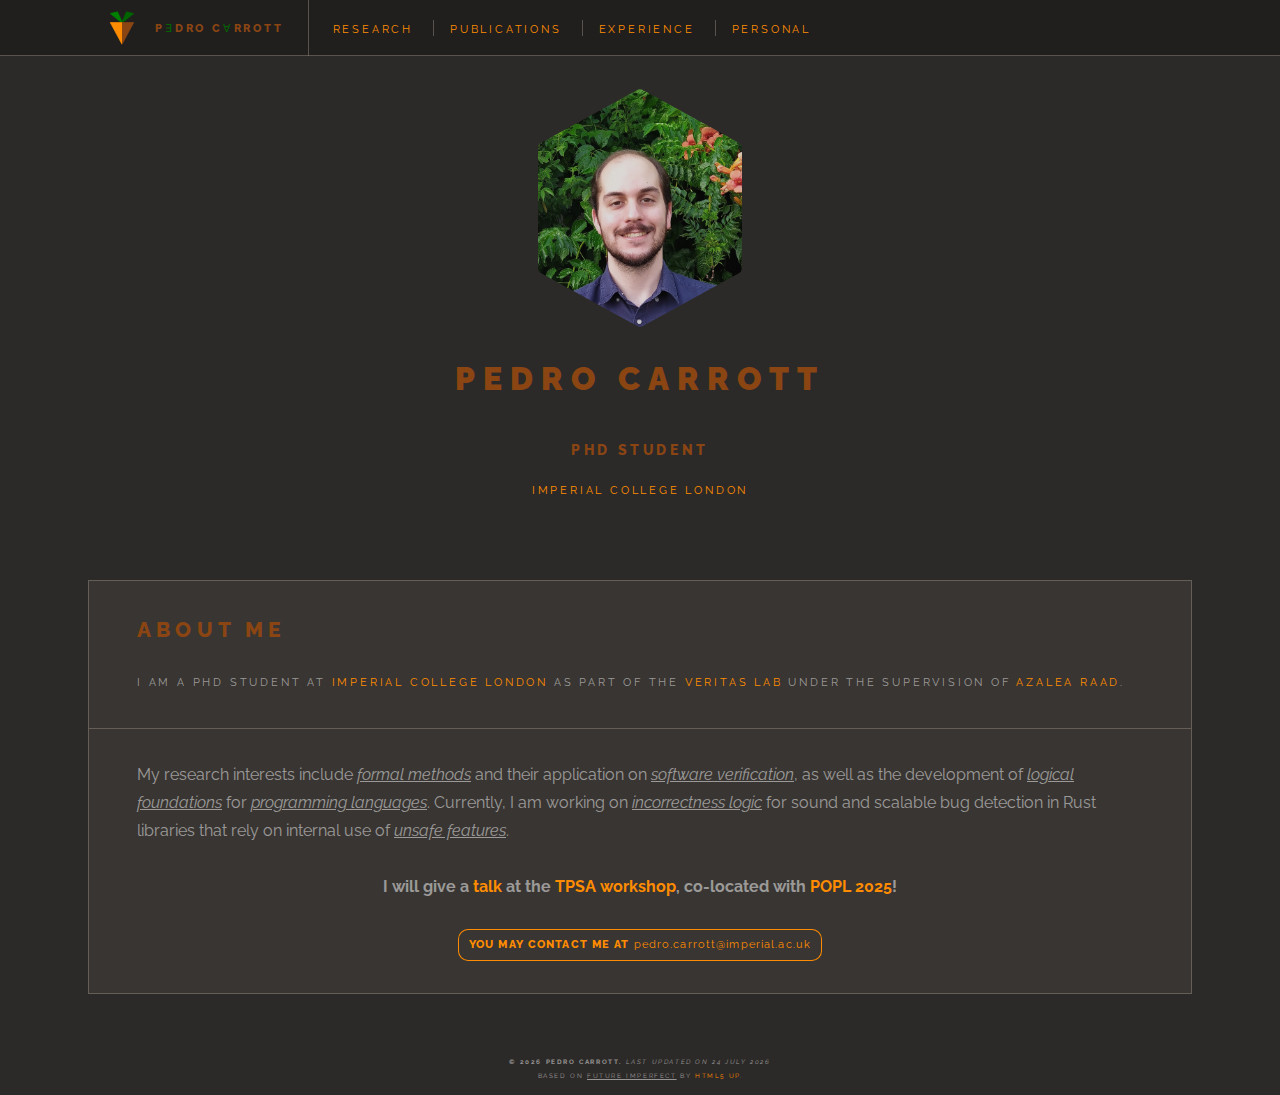
==== index.html @ 76f2fc80 "add first version of website" ====
<!DOCTYPE HTML>
<!--
	Future Imperfect by HTML5 UP
	html5up.net | @ajlkn
	Free for personal and commercial use under the CCA 3.0 license (html5up.net/license)
-->
<html>

<head>
	<title>Pedro Carrott</title>
	<link rel="icon" href="/images/icon.svg" sizes="any" type="image/svg+xml">
	<meta charset="utf-8" />
	<meta name="viewport" content="width=device-width, initial-scale=1, user-scalable=no" />
	<link rel="stylesheet" href="/assets/css/main.css" />
</head>

<body class="is-preload">

	<!-- Header -->
	<header-component></header-component>

	<!-- FIXME: What is going on here??? -->
	<!-- Mobile menu -->
	<section id="menu">
		<menu-component></menu-component>
	</section>

	<!-- Main body -->
	<div id="wrapper">

		<!-- About -->
		<div id="main">
			<article class="about">
				<header>
					<div class="title">
						<h1>About Me</h1>
						<p>
							I am a PhD student at
							<imperial-college></imperial-college>
							as part of the
							<a href="https://soundandcomplete.org/veritas.html" target="_blank">Veritas Lab</a>
							under the supervision of
							<azalea-raad></azalea-raad>.
						</p>
					</div>
				</header>
				<p>
					My research interests include <i><u>formal methods</u></i> and their application on <i><u>software
							verification</u></i>, as well as the development of <i><u>logical foundations</u></i> for
					<i><u>programming languages</u></i>. Currently, I am working on <i><u>incorrectness logic</u></i>
					for sound and scalable bug detection in Rust libraries that rely on internal use of <i><u>unsafe
							features</u></i>.
				</p>
				<br>
				<p style="text-align: center;">
					<b>I will give a <a href="/research/carrott2025unsafe">talk</a> at the <a
							href="https://popl25.sigplan.org/home/tpsa-2025" target="_blank">TPSA workshop</a>,
						co-located with <popl-2025></popl-2025>!</b>
				</p>
				<br>
				<p style="text-align: center;">
					<a href="mailto:pedro.carrott@imperial.ac.uk" class="button large">
						You may contact me at
						<span
							style="font-weight: normal; text-transform: lowercase;">pedro.carrott@imperial.ac.uk</span>
					</a>
				</p>
			</article>
		</div>

		<!-- Sidebar -->
		<section id="sidebar">
			<section id="intro" style="text-align:center;">
				<div class="logo"><img src="/images/avatar.jpg" alt="" /></div>
				<header>
					<h2>Pedro Carrott</h2>
					<h3>PhD Student</h3>
					<p><imperial-college></imperial-college></p>
				</header>
				<ul class="icons">
					<li><a href="https://scholar.google.com/citations?user=Mvp4TrgAAAAJ&hl" target="_blank"
							class="icon brands fa-google-scholar"></a></li>
					<li><a href="https://orcid.org/0000-0003-4316-928X" target="_blank"
							class="icon brands fa-orcid"></a></li>
					<li><a href="https://github.com/pcarrott" target="_blank" class="icon brands fa-github"></a></li>
					<li><a href="https://linkedin.com/in/pedro-carrott" target="_blank"
							class="icon brands fa-linkedin"></a></li>
					<li><a href="https://twitter.com/pedrocarrott" target="_blank" class="icon brands fa-twitter"></a>
					</li>
					<li><a href="https://instagram.com/pedrocarrott" target="_blank"
							class="icon brands fa-instagram"></a></li>
				</ul>
			</section>
		</section>
	</div>

	<!-- Footer -->
	<footer-component></footer-component>

	<!-- Scripts -->
	<script src="assets/js/jquery.min.js"></script>
	<script src="assets/js/browser.min.js"></script>
	<script src="assets/js/breakpoints.min.js"></script>
	<script src="assets/js/util.js"></script>
	<script src="assets/js/main.js"></script>
	<script src="assets/js/components.js" type="text/javascript" defer></script>
</body>

</html>
---- assets/css/main.css ----
@import url("https://cdnjs.cloudflare.com/ajax/libs/font-awesome/6.6.0/css/all.min.css");
@import url("https://fonts.googleapis.com/css?family=Source+Sans+Pro:400,700|Raleway:400,800,900");

@property --main-bg-color {
	syntax: "<color>";
	inherits: false;
	initial-value: rgb(44, 42, 40);
}

@property --dark-bg-color {
	syntax: "<color>";
	inherits: false;
	initial-value: rgb(32, 31, 30);
}

@property --light-bg-color {
	syntax: "<color>";
	inherits: false;
	initial-value: rgb(56, 53, 50);
}

@property --text-color {
	syntax: "<color>";
	inherits: false;
	initial-value: rgba(255, 255, 255, 0.5);
}

@property --link-color {
	syntax: "<color>";
	inherits: false;
	initial-value: darkorange;
}

@property --header-color {
	syntax: "<color>";
	inherits: false;
	initial-value: saddlebrown;
}

@property --link-hover-color {
	syntax: "<color>";
	inherits: false;
	initial-value: green;
}

@property --link-hover-dim-color {
	syntax: "<color>";
	inherits: false;
	initial-value: rgba(0, 255, 0, 0.05);
}

@property --math-color {
	syntax: "<color>";
	inherits: false;
	initial-value: darkgreen;
}

@property --border-color {
	syntax: "<color>";
	inherits: false;
	initial-value: rgba(146, 135, 124, 0.5);
}


/*
	Future Imperfect by HTML5 UP
	html5up.net | @ajlkn
	Free for personal and commercial use under the CCA 3.0 license (html5up.net/license)
*/

html,
body,
div,
span,
applet,
object,
iframe,
h1,
h2,
h3,
h4,
h5,
h6,
p,
blockquote,
pre,
a,
abbr,
acronym,
address,
big,
cite,
code,
del,
dfn,
em,
img,
ins,
kbd,
q,
s,
samp,
small,
strike,
strong,
sub,
sup,
tt,
var,
b,
u,
i,
center,
dl,
dt,
dd,
ol,
ul,
li,
fieldset,
form,
label,
legend,
table,
caption,
tbody,
tfoot,
thead,
tr,
th,
td,
article,
aside,
canvas,
details,
embed,
figure,
figcaption,
footer,
header,
hgroup,
menu,
nav,
output,
ruby,
section,
summary,
time,
mark,
audio,
video {
	margin: 0;
	padding: 0;
	border: 0;
	font-size: 100%;
	font: inherit;
	vertical-align: baseline;
}

article,
aside,
details,
figcaption,
figure,
footer,
header,
hgroup,
menu,
nav,
section {
	display: block;
}

body {
	line-height: 1;
	min-height: 100vh;
	display: flex;
	flex-direction: column;
}

ol,
ul {
	list-style: none;
}

blockquote,
q {
	quotes: none;
}

blockquote:before,
blockquote:after,
q:before,
q:after {
	content: '';
	content: none;
}

table {
	border-collapse: collapse;
	border-spacing: 0;
}

body {
	-webkit-text-size-adjust: none;
}

mark {
	background-color: transparent;
	color: inherit;
}

input::-moz-focus-inner {
	border: 0;
	padding: 0;
}

input,
select,
textarea {
	-moz-appearance: none;
	-webkit-appearance: none;
	-ms-appearance: none;
	appearance: none;
}

/* Basic */

@-ms-viewport {
	width: device-width;
}

body {
	-ms-overflow-style: scrollbar;
}

@media screen and (max-width: 480px) {

	html,
	body {
		min-width: 320px;
	}

}

html {
	box-sizing: border-box;
}

*,
*:before,
*:after {
	box-sizing: inherit;
}

body {
	background: var(--main-bg-color);
}

body.is-preload *,
body.is-preload *:before,
body.is-preload *:after {
	-moz-animation: none !important;
	-webkit-animation: none !important;
	-ms-animation: none !important;
	animation: none !important;
	-moz-transition: none !important;
	-webkit-transition: none !important;
	-ms-transition: none !important;
	transition: none !important;
}

/* Type */

body,
input,
select,
textarea {
	color: var(--text-color);
	font-family: "Raleway", Helvetica, sans-serif;
	font-size: 14pt;
	font-weight: 400;
	line-height: 1.75;
}

@media screen and (max-width: 1680px) {

	body,
	input,
	select,
	textarea {
		font-size: 12pt;
	}

}

a {
	-moz-transition: color 0.2s ease, border-bottom-color 0.2s ease;
	-webkit-transition: color 0.2s ease, border-bottom-color 0.2s ease;
	-ms-transition: color 0.2s ease, border-bottom-color 0.2s ease;
	transition: color 0.2s ease, border-bottom-color 0.2s ease;
	color: var(--link-color) !important;
	text-decoration: none;
}

a:before {
	-moz-transition: color 0.2s ease;
	-webkit-transition: color 0.2s ease;
	-ms-transition: color 0.2s ease;
	transition: color 0.2s ease;
}

a:hover {
	border-bottom-color: transparent;
	color: var(--link-hover-color) !important;
}

a:hover:before {
	color: var(--link-hover-color) !important;
}

strong,
b {
	font-weight: 700;
}

em,
i {
	font-style: italic;
}

h1,
h2,
h3,
h4,
h5,
h6 {
	color: var(--header-color);
	font-family: "Raleway", Helvetica, sans-serif;
	font-weight: 800;
	letter-spacing: 0.25em;
	line-height: 1.65;
	margin: 0 0 1em 0;
	text-transform: uppercase;
}

h1 a,
h2 a,
h3 a,
h4 a,
h5 a,
h6 a {
	color: inherit;
	border-bottom: 0;
}

h1 {
	font-size: 1.3em;
}

h2 {
	font-size: 1.1em;
}

h3 {
	font-size: 0.9em;
}

h4 {
	font-size: 0.7em;
}

h5 {
	font-size: 0.7em;
}

h6 {
	font-size: 0.7em;
}

sub {
	font-size: 0.8em;
	position: relative;
	top: 0.5em;
}

sup {
	font-size: 0.8em;
	position: relative;
	top: -0.5em;
}

blockquote {
	border-left: solid 4px var(--border-color);
	font-style: italic;
	margin: 0 0 2em 0;
	padding: 0.5em 0 0.5em 2em;
}

code {
	background: var(--dark-bg-color);
	border: solid 1px var(--border-color);
	font-family: "Courier New", monospace;
	font-size: 0.9em;
	margin: 0 0.25em;
	padding: 0.25em 0.65em;
}

pre {
	-webkit-overflow-scrolling: touch;
	font-family: "Courier New", monospace;
	font-size: 0.9em;
	margin: 0 0 2em 0;
}

pre code {
	display: block;
	line-height: 1.75em;
	padding: 1em 1.5em;
	overflow-x: auto;
}

hr {
	border: 0;
	border-bottom: solid 1px var(--border-color);
	margin: 2em 0;
}

hr.major {
	margin: 3em 0;
}

.align-left {
	text-align: left;
}

.align-center {
	text-align: center;
}

.align-right {
	text-align: right;
}

/* Row */

.row {
	display: flex;
	flex-wrap: wrap;
	box-sizing: border-box;
	align-items: stretch;
}

.row>* {
	box-sizing: border-box;
}

.row.gtr-uniform>*> :last-child {
	margin-bottom: 0;
}

.row.aln-left {
	justify-content: flex-start;
}

.row.aln-center {
	justify-content: center;
}

.row.aln-right {
	justify-content: flex-end;
}

.row.aln-top {
	align-items: flex-start;
}

.row.aln-middle {
	align-items: center;
}

.row.aln-bottom {
	align-items: flex-end;
}

.row>.imp {
	order: -1;
}

.row>.col-1 {
	width: 8.33333%;
}

.row>.off-1 {
	margin-left: 8.33333%;
}

.row>.col-2 {
	width: 16.66667%;
}

.row>.off-2 {
	margin-left: 16.66667%;
}

.row>.col-3 {
	width: 25%;
}

.row>.off-3 {
	margin-left: 25%;
}

.row>.col-4 {
	width: 33.33333%;
}

.row>.off-4 {
	margin-left: 33.33333%;
}

.row>.col-5 {
	width: 41.66667%;
}

.row>.off-5 {
	margin-left: 41.66667%;
}

.row>.col-6 {
	width: 50%;
}

.row>.off-6 {
	margin-left: 50%;
}

.row>.col-7 {
	width: 58.33333%;
}

.row>.off-7 {
	margin-left: 58.33333%;
}

.row>.col-8 {
	width: 66.66667%;
}

.row>.off-8 {
	margin-left: 66.66667%;
}

.row>.col-9 {
	width: 75%;
}

.row>.off-9 {
	margin-left: 75%;
}

.row>.col-10 {
	width: 83.33333%;
}

.row>.off-10 {
	margin-left: 83.33333%;
}

.row>.col-11 {
	width: 91.66667%;
}

.row>.off-11 {
	margin-left: 91.66667%;
}

.row>.col-12 {
	width: 100%;
}

.row>.off-12 {
	margin-left: 100%;
}

.row.gtr-0 {
	margin-top: 0;
	margin-left: 0em;
}

.row.gtr-0>* {
	padding: 0 0 0 0em;
}

.row.gtr-0.gtr-uniform {
	margin-top: 0em;
}

.row.gtr-0.gtr-uniform>* {
	padding-top: 0em;
}

.row.gtr-25 {
	margin-top: 0;
	margin-left: -0.25em;
}

.row.gtr-25>* {
	padding: 0 0 0 0.25em;
}

.row.gtr-25.gtr-uniform {
	margin-top: -0.25em;
}

.row.gtr-25.gtr-uniform>* {
	padding-top: 0.25em;
}

.row.gtr-50 {
	margin-top: 0;
	margin-left: -0.5em;
}

.row.gtr-50>* {
	padding: 0 0 0 0.5em;
}

.row.gtr-50.gtr-uniform {
	margin-top: -0.5em;
}

.row.gtr-50.gtr-uniform>* {
	padding-top: 0.5em;
}

.row {
	margin-top: 0;
	margin-left: -1em;
}

.row>* {
	padding: 0 0 0 1em;
}

.row.gtr-uniform {
	margin-top: -1em;
}

.row.gtr-uniform>* {
	padding-top: 1em;
}

.row.gtr-150 {
	margin-top: 0;
	margin-left: -1.5em;
}

.row.gtr-150>* {
	padding: 0 0 0 1.5em;
}

.row.gtr-150.gtr-uniform {
	margin-top: -1.5em;
}

.row.gtr-150.gtr-uniform>* {
	padding-top: 1.5em;
}

.row.gtr-200 {
	margin-top: 0;
	margin-left: -2em;
}

.row.gtr-200>* {
	padding: 0 0 0 2em;
}

.row.gtr-200.gtr-uniform {
	margin-top: -2em;
}

.row.gtr-200.gtr-uniform>* {
	padding-top: 2em;
}

@media screen and (max-width: 1680px) {

	.row {
		display: flex;
		flex-wrap: wrap;
		box-sizing: border-box;
		align-items: stretch;
	}

	.row>* {
		box-sizing: border-box;
	}

	.row.gtr-uniform>*> :last-child {
		margin-bottom: 0;
	}

	.row.aln-left {
		justify-content: flex-start;
	}

	.row.aln-center {
		justify-content: center;
	}

	.row.aln-right {
		justify-content: flex-end;
	}

	.row.aln-top {
		align-items: flex-start;
	}

	.row.aln-middle {
		align-items: center;
	}

	.row.aln-bottom {
		align-items: flex-end;
	}

	.row>.imp-xlarge {
		order: -1;
	}

	.row>.col-1-xlarge {
		width: 8.33333%;
	}

	.row>.off-1-xlarge {
		margin-left: 8.33333%;
	}

	.row>.col-2-xlarge {
		width: 16.66667%;
	}

	.row>.off-2-xlarge {
		margin-left: 16.66667%;
	}

	.row>.col-3-xlarge {
		width: 25%;
	}

	.row>.off-3-xlarge {
		margin-left: 25%;
	}

	.row>.col-4-xlarge {
		width: 33.33333%;
	}

	.row>.off-4-xlarge {
		margin-left: 33.33333%;
	}

	.row>.col-5-xlarge {
		width: 41.66667%;
	}

	.row>.off-5-xlarge {
		margin-left: 41.66667%;
	}

	.row>.col-6-xlarge {
		width: 50%;
	}

	.row>.off-6-xlarge {
		margin-left: 50%;
	}

	.row>.col-7-xlarge {
		width: 58.33333%;
	}

	.row>.off-7-xlarge {
		margin-left: 58.33333%;
	}

	.row>.col-8-xlarge {
		width: 66.66667%;
	}

	.row>.off-8-xlarge {
		margin-left: 66.66667%;
	}

	.row>.col-9-xlarge {
		width: 75%;
	}

	.row>.off-9-xlarge {
		margin-left: 75%;
	}

	.row>.col-10-xlarge {
		width: 83.33333%;
	}

	.row>.off-10-xlarge {
		margin-left: 83.33333%;
	}

	.row>.col-11-xlarge {
		width: 91.66667%;
	}

	.row>.off-11-xlarge {
		margin-left: 91.66667%;
	}

	.row>.col-12-xlarge {
		width: 100%;
	}

	.row>.off-12-xlarge {
		margin-left: 100%;
	}

	.row.gtr-0 {
		margin-top: 0;
		margin-left: 0em;
	}

	.row.gtr-0>* {
		padding: 0 0 0 0em;
	}

	.row.gtr-0.gtr-uniform {
		margin-top: 0em;
	}

	.row.gtr-0.gtr-uniform>* {
		padding-top: 0em;
	}

	.row.gtr-25 {
		margin-top: 0;
		margin-left: -0.25em;
	}

	.row.gtr-25>* {
		padding: 0 0 0 0.25em;
	}

	.row.gtr-25.gtr-uniform {
		margin-top: -0.25em;
	}

	.row.gtr-25.gtr-uniform>* {
		padding-top: 0.25em;
	}

	.row.gtr-50 {
		margin-top: 0;
		margin-left: -0.5em;
	}

	.row.gtr-50>* {
		padding: 0 0 0 0.5em;
	}

	.row.gtr-50.gtr-uniform {
		margin-top: -0.5em;
	}

	.row.gtr-50.gtr-uniform>* {
		padding-top: 0.5em;
	}

	.row {
		margin-top: 0;
		margin-left: -1em;
	}

	.row>* {
		padding: 0 0 0 1em;
	}

	.row.gtr-uniform {
		margin-top: -1em;
	}

	.row.gtr-uniform>* {
		padding-top: 1em;
	}

	.row.gtr-150 {
		margin-top: 0;
		margin-left: -1.5em;
	}

	.row.gtr-150>* {
		padding: 0 0 0 1.5em;
	}

	.row.gtr-150.gtr-uniform {
		margin-top: -1.5em;
	}

	.row.gtr-150.gtr-uniform>* {
		padding-top: 1.5em;
	}

	.row.gtr-200 {
		margin-top: 0;
		margin-left: -2em;
	}

	.row.gtr-200>* {
		padding: 0 0 0 2em;
	}

	.row.gtr-200.gtr-uniform {
		margin-top: -2em;
	}

	.row.gtr-200.gtr-uniform>* {
		padding-top: 2em;
	}

}

@media screen and (max-width: 1280px) {

	.row {
		display: flex;
		flex-wrap: wrap;
		box-sizing: border-box;
		align-items: stretch;
	}

	.row>* {
		box-sizing: border-box;
	}

	.row.gtr-uniform>*> :last-child {
		margin-bottom: 0;
	}

	.row.aln-left {
		justify-content: flex-start;
	}

	.row.aln-center {
		justify-content: center;
	}

	.row.aln-right {
		justify-content: flex-end;
	}

	.row.aln-top {
		align-items: flex-start;
	}

	.row.aln-middle {
		align-items: center;
	}

	.row.aln-bottom {
		align-items: flex-end;
	}

	.row>.imp-large {
		order: -1;
	}

	.row>.col-1-large {
		width: 8.33333%;
	}

	.row>.off-1-large {
		margin-left: 8.33333%;
	}

	.row>.col-2-large {
		width: 16.66667%;
	}

	.row>.off-2-large {
		margin-left: 16.66667%;
	}

	.row>.col-3-large {
		width: 25%;
	}

	.row>.off-3-large {
		margin-left: 25%;
	}

	.row>.col-4-large {
		width: 33.33333%;
	}

	.row>.off-4-large {
		margin-left: 33.33333%;
	}

	.row>.col-5-large {
		width: 41.66667%;
	}

	.row>.off-5-large {
		margin-left: 41.66667%;
	}

	.row>.col-6-large {
		width: 50%;
	}

	.row>.off-6-large {
		margin-left: 50%;
	}

	.row>.col-7-large {
		width: 58.33333%;
	}

	.row>.off-7-large {
		margin-left: 58.33333%;
	}

	.row>.col-8-large {
		width: 66.66667%;
	}

	.row>.off-8-large {
		margin-left: 66.66667%;
	}

	.row>.col-9-large {
		width: 75%;
	}

	.row>.off-9-large {
		margin-left: 75%;
	}

	.row>.col-10-large {
		width: 83.33333%;
	}

	.row>.off-10-large {
		margin-left: 83.33333%;
	}

	.row>.col-11-large {
		width: 91.66667%;
	}

	.row>.off-11-large {
		margin-left: 91.66667%;
	}

	.row>.col-12-large {
		width: 100%;
	}

	.row>.off-12-large {
		margin-left: 100%;
	}

	.row.gtr-0 {
		margin-top: 0;
		margin-left: 0em;
	}

	.row.gtr-0>* {
		padding: 0 0 0 0em;
	}

	.row.gtr-0.gtr-uniform {
		margin-top: 0em;
	}

	.row.gtr-0.gtr-uniform>* {
		padding-top: 0em;
	}

	.row.gtr-25 {
		margin-top: 0;
		margin-left: -0.25em;
	}

	.row.gtr-25>* {
		padding: 0 0 0 0.25em;
	}

	.row.gtr-25.gtr-uniform {
		margin-top: -0.25em;
	}

	.row.gtr-25.gtr-uniform>* {
		padding-top: 0.25em;
	}

	.row.gtr-50 {
		margin-top: 0;
		margin-left: -0.5em;
	}

	.row.gtr-50>* {
		padding: 0 0 0 0.5em;
	}

	.row.gtr-50.gtr-uniform {
		margin-top: -0.5em;
	}

	.row.gtr-50.gtr-uniform>* {
		padding-top: 0.5em;
	}

	.row {
		margin-top: 0;
		margin-left: -1em;
	}

	.row>* {
		padding: 0 0 0 1em;
	}

	.row.gtr-uniform {
		margin-top: -1em;
	}

	.row.gtr-uniform>* {
		padding-top: 1em;
	}

	.row.gtr-150 {
		margin-top: 0;
		margin-left: -1.5em;
	}

	.row.gtr-150>* {
		padding: 0 0 0 1.5em;
	}

	.row.gtr-150.gtr-uniform {
		margin-top: -1.5em;
	}

	.row.gtr-150.gtr-uniform>* {
		padding-top: 1.5em;
	}

	.row.gtr-200 {
		margin-top: 0;
		margin-left: -2em;
	}

	.row.gtr-200>* {
		padding: 0 0 0 2em;
	}

	.row.gtr-200.gtr-uniform {
		margin-top: -2em;
	}

	.row.gtr-200.gtr-uniform>* {
		padding-top: 2em;
	}

}

@media screen and (max-width: 980px) {

	.row {
		display: flex;
		flex-wrap: wrap;
		box-sizing: border-box;
		align-items: stretch;
	}

	.row>* {
		box-sizing: border-box;
	}

	.row.gtr-uniform>*> :last-child {
		margin-bottom: 0;
	}

	.row.aln-left {
		justify-content: flex-start;
	}

	.row.aln-center {
		justify-content: center;
	}

	.row.aln-right {
		justify-content: flex-end;
	}

	.row.aln-top {
		align-items: flex-start;
	}

	.row.aln-middle {
		align-items: center;
	}

	.row.aln-bottom {
		align-items: flex-end;
	}

	.row>.imp-medium {
		order: -1;
	}

	.row>.col-1-medium {
		width: 8.33333%;
	}

	.row>.off-1-medium {
		margin-left: 8.33333%;
	}

	.row>.col-2-medium {
		width: 16.66667%;
	}

	.row>.off-2-medium {
		margin-left: 16.66667%;
	}

	.row>.col-3-medium {
		width: 25%;
	}

	.row>.off-3-medium {
		margin-left: 25%;
	}

	.row>.col-4-medium {
		width: 33.33333%;
	}

	.row>.off-4-medium {
		margin-left: 33.33333%;
	}

	.row>.col-5-medium {
		width: 41.66667%;
	}

	.row>.off-5-medium {
		margin-left: 41.66667%;
	}

	.row>.col-6-medium {
		width: 50%;
	}

	.row>.off-6-medium {
		margin-left: 50%;
	}

	.row>.col-7-medium {
		width: 58.33333%;
	}

	.row>.off-7-medium {
		margin-left: 58.33333%;
	}

	.row>.col-8-medium {
		width: 66.66667%;
	}

	.row>.off-8-medium {
		margin-left: 66.66667%;
	}

	.row>.col-9-medium {
		width: 75%;
	}

	.row>.off-9-medium {
		margin-left: 75%;
	}

	.row>.col-10-medium {
		width: 83.33333%;
	}

	.row>.off-10-medium {
		margin-left: 83.33333%;
	}

	.row>.col-11-medium {
		width: 91.66667%;
	}

	.row>.off-11-medium {
		margin-left: 91.66667%;
	}

	.row>.col-12-medium {
		width: 100%;
	}

	.row>.off-12-medium {
		margin-left: 100%;
	}

	.row.gtr-0 {
		margin-top: 0;
		margin-left: 0em;
	}

	.row.gtr-0>* {
		padding: 0 0 0 0em;
	}

	.row.gtr-0.gtr-uniform {
		margin-top: 0em;
	}

	.row.gtr-0.gtr-uniform>* {
		padding-top: 0em;
	}

	.row.gtr-25 {
		margin-top: 0;
		margin-left: -0.25em;
	}

	.row.gtr-25>* {
		padding: 0 0 0 0.25em;
	}

	.row.gtr-25.gtr-uniform {
		margin-top: -0.25em;
	}

	.row.gtr-25.gtr-uniform>* {
		padding-top: 0.25em;
	}

	.row.gtr-50 {
		margin-top: 0;
		margin-left: -0.5em;
	}

	.row.gtr-50>* {
		padding: 0 0 0 0.5em;
	}

	.row.gtr-50.gtr-uniform {
		margin-top: -0.5em;
	}

	.row.gtr-50.gtr-uniform>* {
		padding-top: 0.5em;
	}

	.row {
		margin-top: 0;
		margin-left: -1em;
	}

	.row>* {
		padding: 0 0 0 1em;
	}

	.row.gtr-uniform {
		margin-top: -1em;
	}

	.row.gtr-uniform>* {
		padding-top: 1em;
	}

	.row.gtr-150 {
		margin-top: 0;
		margin-left: -1.5em;
	}

	.row.gtr-150>* {
		padding: 0 0 0 1.5em;
	}

	.row.gtr-150.gtr-uniform {
		margin-top: -1.5em;
	}

	.row.gtr-150.gtr-uniform>* {
		padding-top: 1.5em;
	}

	.row.gtr-200 {
		margin-top: 0;
		margin-left: -2em;
	}

	.row.gtr-200>* {
		padding: 0 0 0 2em;
	}

	.row.gtr-200.gtr-uniform {
		margin-top: -2em;
	}

	.row.gtr-200.gtr-uniform>* {
		padding-top: 2em;
	}

}

@media screen and (max-width: 736px) {

	.row {
		display: flex;
		flex-wrap: wrap;
		box-sizing: border-box;
		align-items: stretch;
	}

	.row>* {
		box-sizing: border-box;
	}

	.row.gtr-uniform>*> :last-child {
		margin-bottom: 0;
	}

	.row.aln-left {
		justify-content: flex-start;
	}

	.row.aln-center {
		justify-content: center;
	}

	.row.aln-right {
		justify-content: flex-end;
	}

	.row.aln-top {
		align-items: flex-start;
	}

	.row.aln-middle {
		align-items: center;
	}

	.row.aln-bottom {
		align-items: flex-end;
	}

	.row>.imp-small {
		order: -1;
	}

	.row>.col-1-small {
		width: 8.33333%;
	}

	.row>.off-1-small {
		margin-left: 8.33333%;
	}

	.row>.col-2-small {
		width: 16.66667%;
	}

	.row>.off-2-small {
		margin-left: 16.66667%;
	}

	.row>.col-3-small {
		width: 25%;
	}

	.row>.off-3-small {
		margin-left: 25%;
	}

	.row>.col-4-small {
		width: 33.33333%;
	}

	.row>.off-4-small {
		margin-left: 33.33333%;
	}

	.row>.col-5-small {
		width: 41.66667%;
	}

	.row>.off-5-small {
		margin-left: 41.66667%;
	}

	.row>.col-6-small {
		width: 50%;
	}

	.row>.off-6-small {
		margin-left: 50%;
	}

	.row>.col-7-small {
		width: 58.33333%;
	}

	.row>.off-7-small {
		margin-left: 58.33333%;
	}

	.row>.col-8-small {
		width: 66.66667%;
	}

	.row>.off-8-small {
		margin-left: 66.66667%;
	}

	.row>.col-9-small {
		width: 75%;
	}

	.row>.off-9-small {
		margin-left: 75%;
	}

	.row>.col-10-small {
		width: 83.33333%;
	}

	.row>.off-10-small {
		margin-left: 83.33333%;
	}

	.row>.col-11-small {
		width: 91.66667%;
	}

	.row>.off-11-small {
		margin-left: 91.66667%;
	}

	.row>.col-12-small {
		width: 100%;
	}

	.row>.off-12-small {
		margin-left: 100%;
	}

	.row.gtr-0 {
		margin-top: 0;
		margin-left: 0em;
	}

	.row.gtr-0>* {
		padding: 0 0 0 0em;
	}

	.row.gtr-0.gtr-uniform {
		margin-top: 0em;
	}

	.row.gtr-0.gtr-uniform>* {
		padding-top: 0em;
	}

	.row.gtr-25 {
		margin-top: 0;
		margin-left: -0.25em;
	}

	.row.gtr-25>* {
		padding: 0 0 0 0.25em;
	}

	.row.gtr-25.gtr-uniform {
		margin-top: -0.25em;
	}

	.row.gtr-25.gtr-uniform>* {
		padding-top: 0.25em;
	}

	.row.gtr-50 {
		margin-top: 0;
		margin-left: -0.5em;
	}

	.row.gtr-50>* {
		padding: 0 0 0 0.5em;
	}

	.row.gtr-50.gtr-uniform {
		margin-top: -0.5em;
	}

	.row.gtr-50.gtr-uniform>* {
		padding-top: 0.5em;
	}

	.row {
		margin-top: 0;
		margin-left: -1em;
	}

	.row>* {
		padding: 0 0 0 1em;
	}

	.row.gtr-uniform {
		margin-top: -1em;
	}

	.row.gtr-uniform>* {
		padding-top: 1em;
	}

	.row.gtr-150 {
		margin-top: 0;
		margin-left: -1.5em;
	}

	.row.gtr-150>* {
		padding: 0 0 0 1.5em;
	}

	.row.gtr-150.gtr-uniform {
		margin-top: -1.5em;
	}

	.row.gtr-150.gtr-uniform>* {
		padding-top: 1.5em;
	}

	.row.gtr-200 {
		margin-top: 0;
		margin-left: -2em;
	}

	.row.gtr-200>* {
		padding: 0 0 0 2em;
	}

	.row.gtr-200.gtr-uniform {
		margin-top: -2em;
	}

	.row.gtr-200.gtr-uniform>* {
		padding-top: 2em;
	}

}

@media screen and (max-width: 480px) {

	.row {
		display: flex;
		flex-wrap: wrap;
		box-sizing: border-box;
		align-items: stretch;
	}

	.row>* {
		box-sizing: border-box;
	}

	.row.gtr-uniform>*> :last-child {
		margin-bottom: 0;
	}

	.row.aln-left {
		justify-content: flex-start;
	}

	.row.aln-center {
		justify-content: center;
	}

	.row.aln-right {
		justify-content: flex-end;
	}

	.row.aln-top {
		align-items: flex-start;
	}

	.row.aln-middle {
		align-items: center;
	}

	.row.aln-bottom {
		align-items: flex-end;
	}

	.row>.imp-xsmall {
		order: -1;
	}

	.row>.col-1-xsmall {
		width: 8.33333%;
	}

	.row>.off-1-xsmall {
		margin-left: 8.33333%;
	}

	.row>.col-2-xsmall {
		width: 16.66667%;
	}

	.row>.off-2-xsmall {
		margin-left: 16.66667%;
	}

	.row>.col-3-xsmall {
		width: 25%;
	}

	.row>.off-3-xsmall {
		margin-left: 25%;
	}

	.row>.col-4-xsmall {
		width: 33.33333%;
	}

	.row>.off-4-xsmall {
		margin-left: 33.33333%;
	}

	.row>.col-5-xsmall {
		width: 41.66667%;
	}

	.row>.off-5-xsmall {
		margin-left: 41.66667%;
	}

	.row>.col-6-xsmall {
		width: 50%;
	}

	.row>.off-6-xsmall {
		margin-left: 50%;
	}

	.row>.col-7-xsmall {
		width: 58.33333%;
	}

	.row>.off-7-xsmall {
		margin-left: 58.33333%;
	}

	.row>.col-8-xsmall {
		width: 66.66667%;
	}

	.row>.off-8-xsmall {
		margin-left: 66.66667%;
	}

	.row>.col-9-xsmall {
		width: 75%;
	}

	.row>.off-9-xsmall {
		margin-left: 75%;
	}

	.row>.col-10-xsmall {
		width: 83.33333%;
	}

	.row>.off-10-xsmall {
		margin-left: 83.33333%;
	}

	.row>.col-11-xsmall {
		width: 91.66667%;
	}

	.row>.off-11-xsmall {
		margin-left: 91.66667%;
	}

	.row>.col-12-xsmall {
		width: 100%;
	}

	.row>.off-12-xsmall {
		margin-left: 100%;
	}

	.row.gtr-0 {
		margin-top: 0;
		margin-left: 0em;
	}

	.row.gtr-0>* {
		padding: 0 0 0 0em;
	}

	.row.gtr-0.gtr-uniform {
		margin-top: 0em;
	}

	.row.gtr-0.gtr-uniform>* {
		padding-top: 0em;
	}

	.row.gtr-25 {
		margin-top: 0;
		margin-left: -0.25em;
	}

	.row.gtr-25>* {
		padding: 0 0 0 0.25em;
	}

	.row.gtr-25.gtr-uniform {
		margin-top: -0.25em;
	}

	.row.gtr-25.gtr-uniform>* {
		padding-top: 0.25em;
	}

	.row.gtr-50 {
		margin-top: 0;
		margin-left: -0.5em;
	}

	.row.gtr-50>* {
		padding: 0 0 0 0.5em;
	}

	.row.gtr-50.gtr-uniform {
		margin-top: -0.5em;
	}

	.row.gtr-50.gtr-uniform>* {
		padding-top: 0.5em;
	}

	.row {
		margin-top: 0;
		margin-left: -1em;
	}

	.row>* {
		padding: 0 0 0 1em;
	}

	.row.gtr-uniform {
		margin-top: -1em;
	}

	.row.gtr-uniform>* {
		padding-top: 1em;
	}

	.row.gtr-150 {
		margin-top: 0;
		margin-left: -1.5em;
	}

	.row.gtr-150>* {
		padding: 0 0 0 1.5em;
	}

	.row.gtr-150.gtr-uniform {
		margin-top: -1.5em;
	}

	.row.gtr-150.gtr-uniform>* {
		padding-top: 1.5em;
	}

	.row.gtr-200 {
		margin-top: 0;
		margin-left: -2em;
	}

	.row.gtr-200>* {
		padding: 0 0 0 2em;
	}

	.row.gtr-200.gtr-uniform {
		margin-top: -2em;
	}

	.row.gtr-200.gtr-uniform>* {
		padding-top: 2em;
	}

}

/* Author */

.author {
	display: -moz-flex;
	display: -webkit-flex;
	display: -ms-flex;
	display: flex;
	-moz-flex-direction: row;
	-webkit-flex-direction: row;
	-ms-flex-direction: row;
	flex-direction: row;
	-moz-align-items: center;
	-webkit-align-items: center;
	-ms-align-items: center;
	align-items: center;
	-moz-justify-content: -moz-flex-end;
	-webkit-justify-content: -webkit-flex-end;
	-ms-justify-content: -ms-flex-end;
	justify-content: flex-end;
	border-bottom: 0;
	font-family: "Raleway", Helvetica, sans-serif;
	font-size: 0.6em;
	font-weight: 400;
	letter-spacing: 0.25em;
	text-transform: uppercase;
	white-space: nowrap;
}

.author .name {
	-moz-transition: border-bottom-color 0.2s ease;
	-webkit-transition: border-bottom-color 0.2s ease;
	-ms-transition: border-bottom-color 0.2s ease;
	transition: border-bottom-color 0.2s ease;
	display: block;
	margin: 0 1.5em 0 0;
}

.author img {
	border-radius: 100%;
	display: block;
	width: 4em;
}

.author:hover .name {
	border-bottom-color: transparent;
}

/* Dog */

.dogs {
	display: -moz-flex;
	display: -webkit-flex;
	display: -ms-flex;
	display: flex;
	-moz-flex-direction: row;
	-webkit-flex-direction: row;
	-ms-flex-direction: row;
	flex-direction: row;
	margin: 1em 0;
}

.dog {
	display: -moz-flex;
	display: -webkit-flex;
	display: -ms-flex;
	display: flex;
	-moz-flex-direction: column;
	-webkit-flex-direction: column;
	-ms-flex-direction: column;
	flex-direction: column;
	-moz-align-items: center;
	-webkit-align-items: center;
	-ms-align-items: center;
	align-items: center;
	-moz-justify-content: center;
	-webkit-justify-content: center;
	-ms-justify-content: center;
	justify-content: center;
}

.dog .name {
	-moz-transition: border-bottom-color 0.2s ease;
	-webkit-transition: border-bottom-color 0.2s ease;
	-ms-transition: border-bottom-color 0.2s ease;
	transition: border-bottom-color 0.2s ease;
	display: block;
	font-family: "Raleway", Helvetica, sans-serif;
	font-size: 0.9em;
	font-weight: 800;
	letter-spacing: 0.25em;
	text-transform: uppercase;
	white-space: nowrap;
	text-align: center;
	margin: 1em 0 0 0;
}

.dog img {
	border: solid 2px var(--border-color);
	border-radius: 100%;
	display: block;
	width: 20em;
}

@media screen and (max-width: 980px) {

	.dog .name {
		font-size: 0.8em;
	}

	.dog img {
		width: 15em;
	}

}

@media screen and (max-width: 736px) {

	.dog .name {
		font-size: 0.7em;
	}

	.dog img {
		width: 10em;
	}

}

@media screen and (max-width: 480px) {

	.dog img {
		width: 7em;
	}

}

/* Blurb */

.blurb h2 {
	font-size: 0.8em;
	margin: 0 0 1.5em 0;
}

.blurb h3 {
	font-size: 0.7em;
}

.blurb p {
	font-size: 0.9em;
}

/* Box */

.box {
	border: solid 1px var(--border-color);
	margin-bottom: 2em;
	padding: 1.5em;
}

.box> :last-child,
.box> :last-child> :last-child,
.box> :last-child> :last-child> :last-child {
	margin-bottom: 0;
}

.box.alt {
	border: 0;
	border-radius: 0;
	padding: 0;
}

/* Button */

input[type="submit"],
input[type="reset"],
input[type="button"],
button,
.button {
	-moz-appearance: none;
	-webkit-appearance: none;
	-ms-appearance: none;
	appearance: none;
	-moz-transition: background-color 0.2s ease, box-shadow 0.2s ease, color 0.2s ease;
	-webkit-transition: background-color 0.2s ease, box-shadow 0.2s ease, color 0.2s ease;
	-ms-transition: background-color 0.2s ease, box-shadow 0.2s ease, color 0.2s ease;
	transition: background-color 0.2s ease, box-shadow 0.2s ease, color 0.2s ease;
	background-color: transparent;
	border: 0;
	border-radius: 10px;
	box-shadow: inset 0 0 0 1px var(--link-color);
	color: var(--link-color) !important;
	cursor: pointer;
	display: inline-block;
	font-family: "Raleway", Helvetica, sans-serif;
	font-size: 0.6em;
	font-weight: 800;
	letter-spacing: 0.1em;
	line-height: 2.8125em;
	padding: 0 1em;
	text-align: center;
	vertical-align: middle;
	text-decoration: none;
	text-transform: uppercase;
	white-space: normal;
}

input[type="submit"]:hover,
input[type="reset"]:hover,
input[type="button"]:hover,
button:hover,
.button:hover {
	box-shadow: inset 0 0 0 2px var(--link-hover-color);
	color: var(--link-hover-color) !important;
}

input[type="submit"]:hover:active,
input[type="reset"]:hover:active,
input[type="button"]:hover:active,
button:hover:active,
.button:hover:active {
	background-color: var(--link-hover-dim-color);
}

input[type="submit"]:before,
input[type="submit"]:after,
input[type="reset"]:before,
input[type="reset"]:after,
input[type="button"]:before,
input[type="button"]:after,
button:before,
button:after,
.button:before,
.button:after {
	color: #aaaaaa;
	position: relative;
}

input[type="submit"]:before,
input[type="reset"]:before,
input[type="button"]:before,
button:before,
.button:before {
	left: -1em;
	padding: 0 0 0 0.75em;
}

input[type="submit"]:after,
input[type="reset"]:after,
input[type="button"]:after,
button:after,
.button:after {
	left: 1em;
	padding: 0 0.75em 0 0;
}

input[type="submit"].fit,
input[type="reset"].fit,
input[type="button"].fit,
button.fit,
.button.fit {
	width: 100%;
}

input[type="button"].simple,
button.simple,
.button.simple {
	box-shadow: none;
	line-height: 4.8125em;
	border-radius: 0;
}

input[type="submit"].large,
input[type="reset"].large,
input[type="button"].large,
button.large,
.button.large {
	font-size: 0.7em;
}

input[type="submit"].small,
input[type="reset"].small,
input[type="button"].small,
button.small,
.button.small {
	font-size: 0.5em;
}

input[type="submit"].disabled,
input[type="submit"]:disabled,
input[type="reset"].disabled,
input[type="reset"]:disabled,
input[type="button"].disabled,
input[type="button"]:disabled,
button.disabled,
button:disabled,
.button.disabled,
.button:disabled {
	pointer-events: none;
	color: var(--border-color) !important;
	box-shadow: inset 0 0 0 1px var(--border-color);
}

input[type="submit"].disabled:before,
input[type="submit"]:disabled:before,
input[type="reset"].disabled:before,
input[type="reset"]:disabled:before,
input[type="button"].disabled:before,
input[type="button"]:disabled:before,
button.disabled:before,
button:disabled:before,
.button.disabled:before,
.button:disabled:before {
	color: var(--border-color) !important;
}

/* Form */

form {
	margin: 0 0 2em 0;
}

form.search {
	text-decoration: none;
	position: relative;
}

form.search:before {
	-moz-osx-font-smoothing: grayscale;
	-webkit-font-smoothing: antialiased;
	display: inline-block;
	font-style: normal;
	font-variant: normal;
	text-rendering: auto;
	line-height: 1;
	text-transform: none !important;
	font-family: 'Font Awesome 6 Free';
	font-weight: 900;
}

form.search:before {
	color: #aaaaaa;
	content: '\f002';
	display: block;
	height: 2.75em;
	left: 0;
	line-height: 2.75em;
	position: absolute;
	text-align: center;
	top: 0;
	width: 2.5em;
}

form.search>input:first-child {
	padding-left: 2.5em;
}

label {
	color: var(--text-color);
	display: block;
	font-size: 0.9em;
	font-weight: 700;
	margin: 0 0 1em 0;
}

input[type="text"],
input[type="password"],
input[type="email"],
input[type="tel"],
select,
textarea {
	-moz-appearance: none;
	-webkit-appearance: none;
	-ms-appearance: none;
	appearance: none;
	background: var(--dark-bg-color);
	border: none;
	border: solid 1px var(--border-color);
	border-radius: 0;
	color: inherit;
	display: block;
	outline: 0;
	padding: 0 1em;
	text-decoration: none;
	width: 100%;
}

input[type="text"]:invalid,
input[type="password"]:invalid,
input[type="email"]:invalid,
input[type="tel"]:invalid,
select:invalid,
textarea:invalid {
	box-shadow: none;
}

input[type="text"]:focus,
input[type="password"]:focus,
input[type="email"]:focus,
input[type="tel"]:focus,
select:focus,
textarea:focus {
	border-color: var(--link-hover-color);
	box-shadow: inset 0 0 0 1px var(--link-hover-color);
}

.select-wrapper {
	text-decoration: none;
	display: block;
	position: relative;
}

.select-wrapper:before {
	-moz-osx-font-smoothing: grayscale;
	-webkit-font-smoothing: antialiased;
	display: inline-block;
	font-style: normal;
	font-variant: normal;
	text-rendering: auto;
	line-height: 1;
	text-transform: none !important;
	font-family: 'Font Awesome 6 Free';
	font-weight: 900;
}

.select-wrapper:before {
	color: var(--border-color);
	content: '\f078';
	display: block;
	height: 2.75em;
	line-height: 2.75em;
	pointer-events: none;
	position: absolute;
	right: 0;
	text-align: center;
	top: 0;
	width: 2.75em;
}

.select-wrapper select::-ms-expand {
	display: none;
}

select {
	background-image: url("data:image/svg+xml;charset=utf8,%3Csvg xmlns='http://www.w3.org/2000/svg' width='40' height='40' preserveAspectRatio='none' viewBox='0 0 40 40'%3E%3Cpath d='M9.4,12.3l10.4,10.4l10.4-10.4c0.2-0.2,0.5-0.4,0.9-0.4c0.3,0,0.6,0.1,0.9,0.4l3.3,3.3c0.2,0.2,0.4,0.5,0.4,0.9 c0,0.4-0.1,0.6-0.4,0.9L20.7,31.9c-0.2,0.2-0.5,0.4-0.9,0.4c-0.3,0-0.6-0.1-0.9-0.4L4.3,17.3c-0.2-0.2-0.4-0.5-0.4-0.9 c0-0.4,0.1-0.6,0.4-0.9l3.3-3.3c0.2-0.2,0.5-0.4,0.9-0.4S9.1,12.1,9.4,12.3z' fill='var(--border-color)' /%3E%3C/svg%3E");
	background-size: 1.25rem;
	background-repeat: no-repeat;
	background-position: calc(100% - 1rem) center;
	height: 2.75em;
	padding-right: 2.75em;
	text-overflow: ellipsis;
}

select option {
	color: var(--text-color);
	background: var(--text-color);
}

select:focus::-ms-value {
	background-color: transparent;
}

select::-ms-expand {
	display: none;
}

input[type="text"],
input[type="password"],
input[type="email"],
select {
	height: 2.75em;
}

textarea {
	padding: 0.75em 1em;
}

input[type="checkbox"],
input[type="radio"] {
	-moz-appearance: none;
	-webkit-appearance: none;
	-ms-appearance: none;
	appearance: none;
	display: block;
	float: left;
	margin-right: -2em;
	opacity: 0;
	width: 1em;
	z-index: -1;
}

input[type="checkbox"]+label,
input[type="radio"]+label {
	text-decoration: none;
	color: #646464;
	cursor: pointer;
	display: inline-block;
	font-size: 1em;
	font-weight: 400;
	padding-left: 2.4em;
	padding-right: 0.75em;
	position: relative;
}

input[type="checkbox"]+label:before,
input[type="radio"]+label:before {
	-moz-osx-font-smoothing: grayscale;
	-webkit-font-smoothing: antialiased;
	display: inline-block;
	font-style: normal;
	font-variant: normal;
	text-rendering: auto;
	line-height: 1;
	text-transform: none !important;
	font-family: 'Font Awesome 6 Free';
	font-weight: 900;
}

input[type="checkbox"]+label:before,
input[type="radio"]+label:before {
	background: var(--dark-bg-color);
	border: solid 1px var(--border-color);
	content: '';
	display: inline-block;
	font-size: 0.8em;
	height: 2.0625em;
	left: 0;
	line-height: 2.0625em;
	position: absolute;
	text-align: center;
	top: 0;
	width: 2.0625em;
}

input[type="checkbox"]:checked+label:before,
input[type="radio"]:checked+label:before {
	background: var(--text-color);
	border-color: var(--text-color);
	color: var(--text-color);
	content: '\f00c';
}

input[type="checkbox"]:focus+label:before,
input[type="radio"]:focus+label:before {
	border-color: var(--link-hover-color);
	box-shadow: 0 0 0 1px var(--link-hover-color);
}

input[type="radio"]+label:before {
	border-radius: 100%;
}

::-webkit-input-placeholder {
	color: #aaaaaa !important;
	opacity: 1.0;
}

:-moz-placeholder {
	color: #aaaaaa !important;
	opacity: 1.0;
}

::-moz-placeholder {
	color: #aaaaaa !important;
	opacity: 1.0;
}

:-ms-input-placeholder {
	color: #aaaaaa !important;
	opacity: 1.0;
}

/* Icon */

.icon {
	text-decoration: none;
	border-bottom: none;
	position: relative;
}

.icon:before {
	-moz-osx-font-smoothing: grayscale;
	-webkit-font-smoothing: antialiased;
	display: inline-block;
	font-style: normal;
	font-variant: normal;
	text-rendering: auto;
	line-height: 1;
	text-transform: none !important;
	font-weight: 400;
}

.icon>.label {
	display: none;
}

.icon:before {
	line-height: inherit;
}

.icon.solid:before {
	font-weight: 900;
}

.icon.brands:before {
	font-family: 'Font Awesome 6 Brands';
}

.icon.suffix:before {
	float: right;
}

/* Image */

.image {
	border: 0;
	display: inline-block;
	position: relative;
}

.image img {
	display: block;
}

.image.left,
.image.right {
	max-width: 40%;
}

.image.left img,
.image.right img {
	width: 100%;
}

.image.left {
	float: left;
	padding: 0 1.5em 1em 0;
	top: 0.25em;
}

.image.right {
	float: right;
	padding: 0 0 1em 1.5em;
	top: 0.25em;
}

.image.fit {
	display: block;
	margin: 0 0 2em 0;
	width: 100%;
}

.image.fit img {
	width: 100%;
}

.image.featured {
	display: block;
	margin: 0 0 3em 0;
	width: 100%;
}

.image.featured img {
	width: 100%;
}

@media screen and (max-width: 980px) {

	.image.featured {
		margin: 0 0 1.5em 0;
	}

}

.image.main {
	display: block;
	margin: 0 0 3em 0;
	width: 100%;
}

.image.main img {
	width: 100%;
}

/* List */

ol {
	list-style: decimal;
	margin: 0 0 2em 0;
	padding-left: 1.25em;
}

ol li {
	padding-left: 0.25em;
}

ul {
	list-style: disc;
	margin: 0 0 2em 0;
	padding-left: 1em;
}

ul li {
	padding-left: 0.5em;
}

ul.alt {
	list-style: none;
	padding-left: 0;
}

ul.alt li {
	border-top: solid 1px var(--border-color);
	padding: 0.5em 0;
}

ul.alt li:first-child {
	border-top: 0;
	padding-top: 0;
}

dl {
	margin: 0 0 2em 0;
}

dl dt {
	display: block;
	font-weight: 700;
	margin: 0 0 1em 0;
}

dl dd {
	margin-left: 2em;
}

/* Actions */

ul.actions {
	display: -moz-flex;
	display: -webkit-flex;
	display: -ms-flex;
	display: flex;
	cursor: default;
	list-style: none;
	margin-left: -1em;
	padding-left: 0;
}

ul.actions li {
	padding: 0 0 0 1em;
	vertical-align: middle;
}

ul.actions.special {
	-moz-justify-content: center;
	-webkit-justify-content: center;
	-ms-justify-content: center;
	justify-content: center;
	width: 100%;
	margin-left: 0;
}

ul.actions.special li:first-child {
	padding-left: 0;
}

ul.actions.stacked {
	-moz-flex-direction: column;
	-webkit-flex-direction: column;
	-ms-flex-direction: column;
	flex-direction: column;
	margin-left: 0;
}

ul.actions.stacked li {
	padding: 1.3em 0 0 0;
}

ul.actions.stacked li:first-child {
	padding-top: 0;
}

ul.actions.fit {
	width: calc(100% + 1em);
}

ul.actions.fit li {
	-moz-flex-grow: 1;
	-webkit-flex-grow: 1;
	-ms-flex-grow: 1;
	flex-grow: 1;
	-moz-flex-shrink: 1;
	-webkit-flex-shrink: 1;
	-ms-flex-shrink: 1;
	flex-shrink: 1;
	width: 100%;
}

ul.actions.fit li>* {
	width: 100%;
}

ul.actions.fit.stacked {
	width: 100%;
}

@media screen and (max-width: 480px) {

	ul.actions:not(.fixed) {
		-moz-flex-direction: column;
		-webkit-flex-direction: column;
		-ms-flex-direction: column;
		flex-direction: column;
		margin-left: 0;
		width: 100% !important;
	}

	ul.actions:not(.fixed) li {
		-moz-flex-grow: 1;
		-webkit-flex-grow: 1;
		-ms-flex-grow: 1;
		flex-grow: 1;
		-moz-flex-shrink: 1;
		-webkit-flex-shrink: 1;
		-ms-flex-shrink: 1;
		flex-shrink: 1;
		padding: 1em 0 0 0;
		text-align: center;
		width: 100%;
	}

	ul.actions:not(.fixed) li>* {
		width: 100%;
	}

	ul.actions:not(.fixed) li:first-child {
		padding-top: 0;
	}

	ul.actions:not(.fixed) li input[type="submit"],
	ul.actions:not(.fixed) li input[type="reset"],
	ul.actions:not(.fixed) li input[type="button"],
	ul.actions:not(.fixed) li button,
	ul.actions:not(.fixed) li .button {
		width: 100%;
	}

	ul.actions:not(.fixed) li input[type="submit"].icon:before,
	ul.actions:not(.fixed) li input[type="reset"].icon:before,
	ul.actions:not(.fixed) li input[type="button"].icon:before,
	ul.actions:not(.fixed) li button.icon:before,
	ul.actions:not(.fixed) li .button.icon:before {
		margin-left: -0.5em;
	}

}

/* Icons */

ul.icons {
	cursor: default;
	list-style: none;
	padding-left: 0;
}

ul.icons li {
	display: inline-block;
	padding: 0 1em 0 0;
}

ul.icons li:last-child {
	padding-right: 0;
}

ul.icons li>* {
	border: 0;
}

ul.icons li>* .label {
	display: none;
}

/* Posts */

ul.posts {
	list-style: none;
	padding: 0;
}

ul.posts li {
	border-top: dotted 1px var(--border-color);
	margin: 1.5em 0 0 0;
	padding: 1.5em 0 0 0;
}

ul.posts li:first-child {
	border-top: 0;
	margin-top: 0;
	padding-top: 0;
}

ul.posts article {
	display: -moz-flex;
	display: -webkit-flex;
	display: -ms-flex;
	display: flex;
	-moz-align-items: -moz-flex-start;
	-webkit-align-items: -webkit-flex-start;
	-ms-align-items: -ms-flex-start;
	align-items: flex-start;
	-moz-flex-direction: row-reverse;
	-webkit-flex-direction: row-reverse;
	-ms-flex-direction: row-reverse;
	flex-direction: row-reverse;
}

ul.posts article .image {
	display: block;
	margin-right: 1.5em;
	min-width: 4em;
	width: 4em;
}

ul.posts article .image img {
	width: 100%;
}

ul.posts article header {
	-moz-flex-grow: 1;
	-webkit-flex-grow: 1;
	-ms-flex-grow: 1;
	flex-grow: 1;
	-ms-flex: 1;
}

ul.posts article header h3 {
	font-size: 0.7em;
	margin-top: 0.125em;
}

ul.posts article header .published {
	display: block;
	font-family: "Raleway", Helvetica, sans-serif;
	font-size: 0.6em;
	font-weight: 400;
	letter-spacing: 0.25em;
	margin: -0.625em 0 1.7em 0;
	text-transform: uppercase;
}

ul.posts article header> :last-child {
	margin-bottom: 0;
}

/* About */

.about {
	padding: 2em 3em;
	background: var(--light-bg-color);
	border: solid 1px var(--border-color);
	position: relative;
}

.about>header {
	display: -moz-flex;
	display: -webkit-flex;
	display: -ms-flex;
	display: flex;
	border-bottom: solid 1px var(--border-color);
	left: -3em;
	margin: -2em 0 2em 0;
	position: relative;
	width: calc(100% + (3em * 2));
	padding: 2em 3em;
}

.about>header .title {
	-moz-flex-grow: 1;
	-webkit-flex-grow: 1;
	-ms-flex-grow: 1;
	flex-grow: 1;
	-ms-flex: 1;
}

@media screen and (max-width: 980px) {

	.about {
		border-left: 0;
		border-right: 0;
		width: 100%;
	}

	.about>header {
		-moz-flex-direction: column;
		-webkit-flex-direction: column;
		-ms-flex-direction: column;
		flex-direction: column;
	}

	.about>header .title {
		-ms-flex: 0 1 auto;
		text-align: center;
	}

}

@media screen and (max-width: 736px) {

	.about {
		padding: 1.5em;
	}

	.about>header {
		padding: 1.5em;
		left: -1.5em;
		margin: -1.5em 0 1.5em 0;
		width: calc(100% + (1.5em * 2));
	}

}

/* Publication */

.publication {
	padding: 0.5em 1em 0 1em;
	background: var(--light-bg-color);
	border: solid 1px var(--border-color);
	position: relative;
	margin-bottom: 1em;
}

.publication>header {
	display: block;
	left: -1em;
	margin: -0.5em 0 0 0;
	position: relative;
	width: calc(100% + (1em * 2));
	padding: 0.5em 1em;
}

.publication>header .title {
	display: block;
	font-weight: bold;
	font-size: 16pt;
}

.authors {
	display: block;
	font-style: oblique;
}

.publication>header .venue {
	display: block;
	font-size: 12pt;
}

.publication>footer {
	display: -moz-flex;
	display: -webkit-flex;
	display: -ms-flex;
	display: flex;
	-moz-align-items: center;
	-webkit-align-items: center;
	-ms-align-items: center;
	align-items: center;
}

@media screen and (max-width: 1680px) {

	.publication>header .title {
		font-size: 14pt;
	}

	.publication>header .venue {
		font-size: 10pt;
	}

}

@media screen and (max-width: 980px) {

	.publication {
		left: -3em;
		width: calc(100% + (3em * 2));
		border-left: 0;
		border-right: 0;
	}

	.publication>header .title {
		text-align: center;
	}

	.authors {
		text-align: center;
	}

	.publication>header .venue {
		text-align: center;
	}

}

@media screen and (max-width: 736px) {

	.publication {
		left: -1.5em;
		width: calc(100% + (1.5em * 2));
	}

}

/* Experience */

.experience {
	padding: 2em 3em 1em 3em;
	background: var(--light-bg-color);
	border: solid 1px var(--border-color);
	position: relative;
	margin: 0 0 2em 0;
}

.experience>header {
	display: -moz-flex;
	display: -webkit-flex;
	display: -ms-flex;
	display: flex;
	border-bottom: solid 1px var(--border-color);
	left: -3em;
	margin: -2em 0 1em 0;
	position: relative;
	width: calc(100% + (3em * 2));
	padding: 1em 3em;
	color: var(--header-color);
	font-family: "Raleway", Helvetica, sans-serif;
	font-weight: 500;
	letter-spacing: 0.25em;
	line-height: 1.65;
	text-transform: uppercase;
}

.experience>header .title {
	-moz-flex-grow: 1;
	-webkit-flex-grow: 1;
	-ms-flex-grow: 1;
	flex-grow: 1;
	-ms-flex: 1;
	font-style: oblique;
}

.experience>.title {
	font-size: 16pt;
	font-weight: bold;
}

@media screen and (max-width: 1680px) {

	.experience>.title {
		font-size: 14pt;
	}

}

@media screen and (max-width: 980px) {

	.experience {
		left: -3em;
		width: calc(100% + (3em * 2));
		border-left: 0;
		border-right: 0;
		text-align: center;
	}

	.experience>header {
		-moz-flex-direction: column;
		-webkit-flex-direction: column;
		-ms-flex-direction: column;
		flex-direction: column;
	}

	.experience>header .title {
		-ms-flex: 0 1 auto;
	}

}

@media screen and (max-width: 736px) {

	.experience {
		padding: 1.5em 1.5em 1em 1.5em;
		left: -1.5em;
		width: calc(100% + (1.5em * 2));
	}

	.experience>header {
		padding: 0.5em 1.5em;
		left: -1.5em;
		margin: -1.5em 0 1em 0;
		width: calc(100% + (1.5em * 2));
	}

}

/* Section/Article */

section.special,
article.special {
	text-align: center;
}

header p {
	font-family: "Raleway", Helvetica, sans-serif;
	font-size: 0.7em;
	font-weight: 400;
	letter-spacing: 0.25em;
	line-height: 2.5;
	text-transform: uppercase;
}

/* Table */

.table-wrapper {
	-webkit-overflow-scrolling: touch;
	overflow-x: auto;
}

table {
	margin: 0 0 2em 0;
	width: 100%;
}

table tbody tr {
	border: solid 1px var(--border-color);
	border-left: 0;
	border-right: 0;
}

table tbody tr:nth-child(2n + 1) {
	background-color: var(--dark-bg-color);
}

table td {
	padding: 0.75em 0.75em;
}

table th {
	color: var(--text-color);
	font-size: 0.9em;
	font-weight: 700;
	padding: 0 0.75em 0.75em 0.75em;
	text-align: left;
}

table thead {
	border-bottom: solid 2px var(--border-color);
}

table tfoot {
	border-top: solid 2px var(--border-color);
}

table.alt {
	border-collapse: separate;
}

table.alt tbody tr td {
	border: solid 1px var(--border-color);
	border-left-width: 0;
	border-top-width: 0;
}

table.alt tbody tr td:first-child {
	border-left-width: 1px;
}

table.alt tbody tr:first-child td {
	border-top-width: 1px;
}

table.alt thead {
	border-bottom: 0;
}

table.alt tfoot {
	border-top: 0;
}

/* Header */

body {
	padding-top: 3.5em;
}

#header {
	background-color: var(--dark-bg-color);
	border-bottom: solid 1px var(--border-color);
	height: 3.5em;
	left: 0;
	line-height: 3.5em;
	position: fixed;
	top: 0;
	width: 100%;
	z-index: 10000;
}

#header .content {
	display: -moz-flex;
	display: -webkit-flex;
	display: -ms-flex;
	display: flex;
	-moz-justify-content: space-between;
	-webkit-justify-content: space-between;
	-ms-justify-content: space-between;
	justify-content: space-between;
	height: inherit;
	width: 75em;
	max-width: 100%;
	padding: 0 3em;
	margin: 0 auto;
}

#header span {
	color: var(--math-color);
	font-weight: normal;
}

#header a {
	color: inherit;
	text-decoration: none;
}

#header ul {
	list-style: none;
	margin: 0;
	padding-left: 0;
}

#header ul li {
	display: inline-block;
	padding-left: 0;
}

#header h1 {
	white-space: nowrap;
	line-height: inherit;
	font-size: 0.7em;
	margin: 0;
}

#header .links {
	-moz-flex: 1;
	-webkit-flex: 1;
	-ms-flex: 1;
	flex: 1;
	border-left: solid 1px var(--border-color);
	margin-left: 1.5em;
	overflow: hidden;
	padding-left: 1.5em;
}

#header .links ul li {
	border-left: solid 1px var(--border-color);
	line-height: 1;
	margin-left: 1em;
	padding-left: 1em;
}

#header .links ul li:first-child {
	border-left: 0;
	margin-left: 0;
	padding-left: 0;
}

#header .links ul li a {
	border-bottom: 0;
	font-family: "Raleway", Helvetica, sans-serif;
	font-size: 0.7em;
	font-weight: 400;
	letter-spacing: 0.25em;
	text-transform: uppercase;
}

#header .main {
	height: inherit;
	line-height: inherit;
	text-align: right;
}

#header .main ul {
	height: inherit;
	line-height: inherit;
}

#header .main ul li {
	border-left: solid 0px var(--border-color);
	height: inherit;
	line-height: inherit;
	white-space: nowrap;
}

#header .main ul li>* {
	display: block;
	float: left;
}

#header .main ul li>a {
	text-decoration: none;
	border-bottom: 0;
	color: #aaaaaa;
	overflow: hidden;
	position: relative;
	text-indent: 4em;
	width: 4em;
	height: 100%;
}

#header .main ul li>a:before {
	-moz-osx-font-smoothing: grayscale;
	-webkit-font-smoothing: antialiased;
	display: inline-block;
	font-style: normal;
	font-variant: normal;
	text-rendering: auto;
	line-height: 1;
	text-transform: none !important;
	font-family: 'Font Awesome 6 Free';
	font-weight: 900;
}

#header .main ul li>a:before {
	display: block;
	height: inherit;
	left: 0;
	line-height: inherit;
	position: absolute;
	text-align: center;
	text-indent: 0;
	top: 0;
	width: inherit;
}

#header form {
	margin: 0;
}

#header form input {
	display: inline-block;
	height: 2.5em;
	position: relative;
	top: -2px;
	vertical-align: middle;
}

#header .menu {
	display: none;
	border-right: solid 0px var(--border-color);
	width: 7em;
}



#header #search {
	-moz-transition: all 0.5s ease;
	-webkit-transition: all 0.5s ease;
	-ms-transition: all 0.5s ease;
	transition: all 0.5s ease;
	max-width: 100;
	opacity: 0;
	overflow: hidden;
	padding: 0;
	white-space: nowrap;
}

#header #search input {
	width: 12em;
}

#header #search.visible {
	max-width: 12.5em;
	opacity: 1;
	padding: 0 0.5em 0 0;
}



.flavicon {
	width: 7em;
	padding: 10px;
}

@media screen and (max-width: 980px) {
	#header .content {
		width: 100%;
		padding: 0;
		margin: 0;
	}

	#header .links {
		display: none;
	}

	#header {
		height: 2.75em;
		line-height: 2.75em;
		text-align: center;
		padding-left: 0;
	}

	#header h1 {
		text-align: center;
	}

	#header .menu {
		display: block;
	}

	.flavicon {
		padding: 7px;
	}

}

/* Wrapper */

#wrapper {
	display: -moz-flex;
	display: -webkit-flex;
	display: -ms-flex;
	display: flex;
	flex-grow: 1;
	-moz-flex-direction: row-reverse;
	-webkit-flex-direction: row-reverse;
	-ms-flex-direction: row-reverse;
	flex-direction: row-reverse;
	-moz-transition: opacity 0.5s ease;
	-webkit-transition: opacity 0.5s ease;
	-ms-transition: opacity 0.5s ease;
	transition: opacity 0.5s ease;
	margin: 0 auto;
	max-width: 100%;
	opacity: 1;
	padding: 2em 3em;
	width: 75em;
}

body.is-menu-visible #wrapper {
	opacity: 0.15;
}

body.is-ez-visible #wrapper {
	opacity: 0.15;
}

@media screen and (max-width: 1280px) {

	#wrapper {
		display: block;
	}

}

@media screen and (max-width: 980px) {

	#wrapper {
		padding: 0em;
	}

}

body.single #wrapper {
	display: block;
}

/* Main */

#main {
	-moz-flex-grow: 1;
	-webkit-flex-grow: 1;
	-ms-flex-grow: 1;
	flex-grow: 1;
	-ms-flex: 1;
	width: 100%;
}

/* Linked pages */

#linked {
	-moz-flex-grow: 1;
	-webkit-flex-grow: 1;
	-ms-flex-grow: 1;
	flex-grow: 1;
	-ms-flex: 1;
	width: 100%;
	padding: 0em 3em;
}

#linked> :last-child {
	margin-bottom: 0;
}

#linked .research {
	letter-spacing: 0.15em !important;
	text-transform: none !important;
}

@media screen and (max-width: 980px) {

	#linked h1,
	#linked h2,
	#linked h3,
	#linked h4,
	#linked h5,
	#linked h6 {
		text-align: center;
	}

}

@media screen and (max-width: 736px) {

	#linked {
		padding: 1.5em;
	}

}

/* Sidebar */

#sidebar {
	margin-right: 3em;
	min-width: 18em;
	width: 18em;
}

#sidebar>* {
	border-top: solid 1px var(--border-color);
	margin: 3em 0 0 0;
	padding: 3em 0 0 0;
}

#sidebar> :first-child {
	border-top: 0;
	margin-top: 0;
	padding-top: 0;
}

@media screen and (max-width: 1280px) {

	#sidebar {
		min-width: 0;
		width: 100%;
		overflow-x: hidden;
	}

}

/* Intro */

#intro .logo {
	border-bottom: 0;
	display: inline-block;
	margin: 0 0 1em 0;
	overflow: hidden;
	position: relative;
	width: 15em;
}

#intro .logo:before {
	background-image: url("svg/logo_mask.svg");
	background-position: top left;
	background-repeat: no-repeat;
	background-size: 100% 100%;
	content: '';
	display: block;
	height: 100%;
	left: 0;
	position: absolute;
	top: 0;
	width: 100%;
}

#intro .logo img {
	display: block;
	margin-left: -0.25em;
	width: 15em;
}

#intro header h2 {
	font-size: 1.5em;
	font-weight: 900;
}

#intro header p {
	font-size: 0.8em;
}

@media screen and (max-width: 1280px) {

	#intro {
		margin: 0 0 3em 0;
		text-align: center;
	}

	#intro header h2 {
		font-size: 2em;
	}

	#intro header p {
		font-size: 0.7em;
	}

}

@media screen and (max-width: 980px) {

	#intro {
		margin: 0 0 1.5em 0;
		padding: 1.25em 0;
	}

	#intro> :last-child {
		margin-bottom: 0;
	}

	#intro .logo {
		margin: 0 0 0.5em 0;
	}

	#intro header h2 {
		font-size: 1.25em;
	}

	#intro header> :last-child {
		margin-bottom: 0;
	}

}

/* Footer */
#footer {
	bottom: 0;
	display: flex;
	flex-direction: column;
	margin: 2em 0 1em 0;
	-moz-transition: opacity 0.5s ease;
	-webkit-transition: opacity 0.5s ease;
	-ms-transition: opacity 0.5s ease;
	transition: opacity 0.5s ease;
}

#footer .icons {
	color: #aaaaaa;
}

#footer .copyright {
	color: var(--text-color);
	font-family: "Raleway", Helvetica, sans-serif;
	font-size: 0.4em;
	font-weight: 400;
	letter-spacing: 0.25em;
	text-transform: uppercase;
	text-align: center;
	line-height: 1.1em;
}

body.single #footer {
	text-align: center;
}

body.is-menu-visible #footer {
	opacity: 0.15;
}

body.is-ez-visible #footer {
	opacity: 0.15;
}

/* Menu */

#menu {
	-moz-transform: translateX(25em);
	-webkit-transform: translateX(25em);
	-ms-transform: translateX(25em);
	transform: translateX(25em);
	-moz-transition: -moz-transform 0.5s ease, visibility 0.5s;
	-webkit-transition: -webkit-transform 0.5s ease, visibility 0.5s;
	-ms-transition: -ms-transform 0.5s ease, visibility 0.5s;
	transition: transform 0.5s ease, visibility 0.5s;
	-webkit-overflow-scrolling: touch;
	background: var(--light-bg-color);
	border-left: solid 1px var(--border-color);
	box-shadow: none;
	height: 100%;
	max-width: 80%;
	overflow-y: auto;
	position: fixed;
	right: 0;
	top: 0;
	visibility: hidden;
	width: 25em;
	z-index: 10002;
}

#menu>* {
	border-top: solid 1px var(--border-color);
	padding: 1.5em;
}

#menu>*> :last-child {
	margin-bottom: 0;
}

#menu> :first-child {
	border-top: 0;
}

#menu .links {
	list-style: none;
	padding: 0 1.5em;
}

#menu .links>li {
	border: 0;
	border-top: solid 1px var(--border-color);
	margin: 1.5em 0 0 0;
	padding: 1.5em 0 0 0;
}

#menu .links>li a {
	display: block;
	border-bottom: 0;
}

#menu .links>li a h3 {
	-moz-transition: color 0.2s ease;
	-webkit-transition: color 0.2s ease;
	-ms-transition: color 0.2s ease;
	transition: color 0.2s ease;
	font-size: 0.7em;
	color: var(--link-color);
}

#menu .links>li a p {
	font-family: "Raleway", Helvetica, sans-serif;
	font-size: 0.6em;
	font-weight: 400;
	letter-spacing: 0.25em;
	margin-bottom: 0;
	text-decoration: none;
	text-transform: uppercase;
}

#menu .links>li a:hover h3 {
	color: var(--link-hover-color);
}

#menu .links>li:first-child {
	border-top: 0;
	margin-top: 0;
	padding-top: 0;
}

body.is-menu-visible #menu {
	-moz-transform: translateX(0);
	-webkit-transform: translateX(0);
	-ms-transform: translateX(0);
	transform: translateX(0);
	visibility: visible;
}


/* Rick Roll */
.parallax {
	background-image: url("/images/elmo.jpg");
	height: 80px;
	width: 100%;
	/* background-attachment: fixed; */
	background-position: center;
	background-repeat: no-repeat;
	background-size: cover;
}

@media screen and (max-width: 980px) {

	.parallax {
		height: 70px;
	}

}

@media screen and (max-width: 736px) {

	.parallax {
		height: 60px;
	}

}

@media screen and (max-width: 480px) {

	.parallax {
		height: 50px;
	}

}

#ez {
	-moz-transform: scaleX(0.001) scaleY(0.001);
	-webkit-transform: scaleX(0.001) scaleY(0.001);
	-ms-transform: scaleX(0.001) scaleY(0.001);
	transform: scaleX(0.001) scaleY(0.001);
	-moz-transition: -moz-transform 1s ease, visibility 1s;
	-webkit-transition: -webkit-transform 1s ease, visibility 1s;
	-ms-transition: -ms-transform 1s ease, visibility 1s;
	transition: transform 1s ease, visibility 1s;
	-webkit-overflow-scrolling: touch;
	background-image: url("/images/rickroll.gif");
	background-size: cover;
	background-repeat: no-repeat;
	background-position: center;
	border: solid 2px var(--border-color);
	border-radius: 100%;
	box-shadow: none;
	height: 20em;
	width: 20em;
	left: calc(50% - 10em);
	top: calc(50% - 10em);
	overflow-y: auto;
	position: fixed;
	visibility: hidden;
	z-index: 10002;
}

body.is-ez-visible #ez {
	-moz-transform: translateX(0);
	-webkit-transform: translateX(0);
	-ms-transform: translateX(0);
	transform: translateX(0);
	visibility: visible;
}

@media screen and (max-width: 480px) {

	#ez {
		background-size: 12em;
		height: 12em;
		width: 12em;
		left: calc(50% - 6em);
		top: calc(50% - 6em);
	}

}
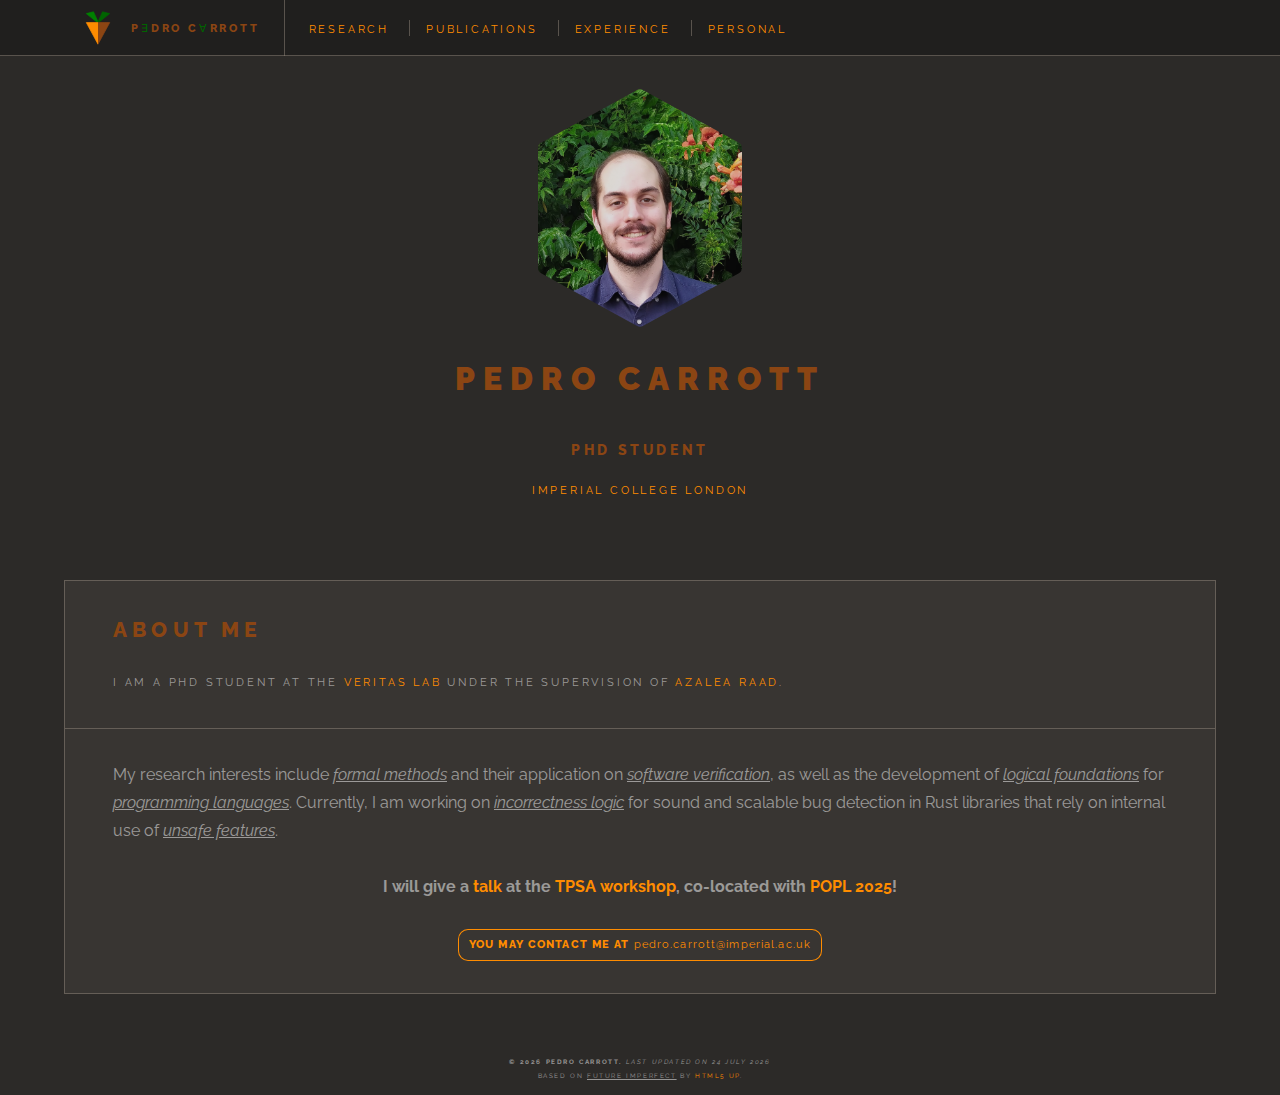
==== commit 55b265b6: "minor" ====
--- a/index.html
+++ b/index.html
@@ -35,9 +35,7 @@
 					<div class="title">
 						<h1>About Me</h1>
 						<p>
-							I am a PhD student at
-							<imperial-college></imperial-college>
-							as part of the
+							I am a PhD student at the
 							<a href="https://soundandcomplete.org/veritas.html" target="_blank">Veritas Lab</a>
 							under the supervision of
 							<azalea-raad></azalea-raad>.
--- a/assets/css/main.css
+++ b/assets/css/main.css
@@ -3087,10 +3087,6 @@
 		flex-direction: column;
 	}
 
-	.experience>header .title {
-		-ms-flex: 0 1 auto;
-	}
-
 }
 
 @media screen and (max-width: 736px) {
@@ -3209,7 +3205,7 @@
 	position: fixed;
 	top: 0;
 	width: 100%;
-	z-index: 10000;
+	z-index: 10002;
 }
 
 #header .content {
@@ -3222,10 +3218,9 @@
 	-ms-justify-content: space-between;
 	justify-content: space-between;
 	height: inherit;
-	width: 75em;
 	max-width: 100%;
-	padding: 0 3em;
-	margin: 0 auto;
+	padding: 0;
+	margin: 0 15%;
 }
 
 #header span {
@@ -3395,6 +3390,22 @@
 .flavicon {
 	width: 7em;
 	padding: 10px;
+}
+
+@media screen and (max-width: 1680px) {
+
+	#header .content {
+		margin: 0 10%;
+	}
+
+}
+
+@media screen and (max-width: 1280px) {
+
+	#header .content {
+		margin: 0 5%;
+	}
+
 }
 
 @media screen and (max-width: 980px) {
@@ -3445,11 +3456,10 @@
 	-webkit-transition: opacity 0.5s ease;
 	-ms-transition: opacity 0.5s ease;
 	transition: opacity 0.5s ease;
-	margin: 0 auto;
+	margin: 0 15%;
 	max-width: 100%;
 	opacity: 1;
-	padding: 2em 3em;
-	width: 75em;
+	padding: 2em 0;
 }
 
 body.is-menu-visible #wrapper {
@@ -3460,10 +3470,19 @@
 	opacity: 0.15;
 }
 
+@media screen and (max-width: 1680px) {
+
+	#wrapper {
+		margin: 0 10%;
+	}
+
+}
+
 @media screen and (max-width: 1280px) {
 
 	#wrapper {
 		display: block;
+		margin: 0 5%;
 	}
 
 }
@@ -3471,7 +3490,8 @@
 @media screen and (max-width: 980px) {
 
 	#wrapper {
-		padding: 0em;
+		padding: 0;
+		margin: 0;
 	}
 
 }
@@ -3704,7 +3724,7 @@
 	overflow-y: auto;
 	position: fixed;
 	right: 0;
-	top: 0;
+	top: 3.5em;
 	visibility: hidden;
 	width: 25em;
 	z-index: 10002;
@@ -3775,6 +3795,14 @@
 	-ms-transform: translateX(0);
 	transform: translateX(0);
 	visibility: visible;
+}
+
+@media screen and (max-width: 980px) {
+
+	#menu {
+		top: 2.75em;
+	}
+
 }
 
 
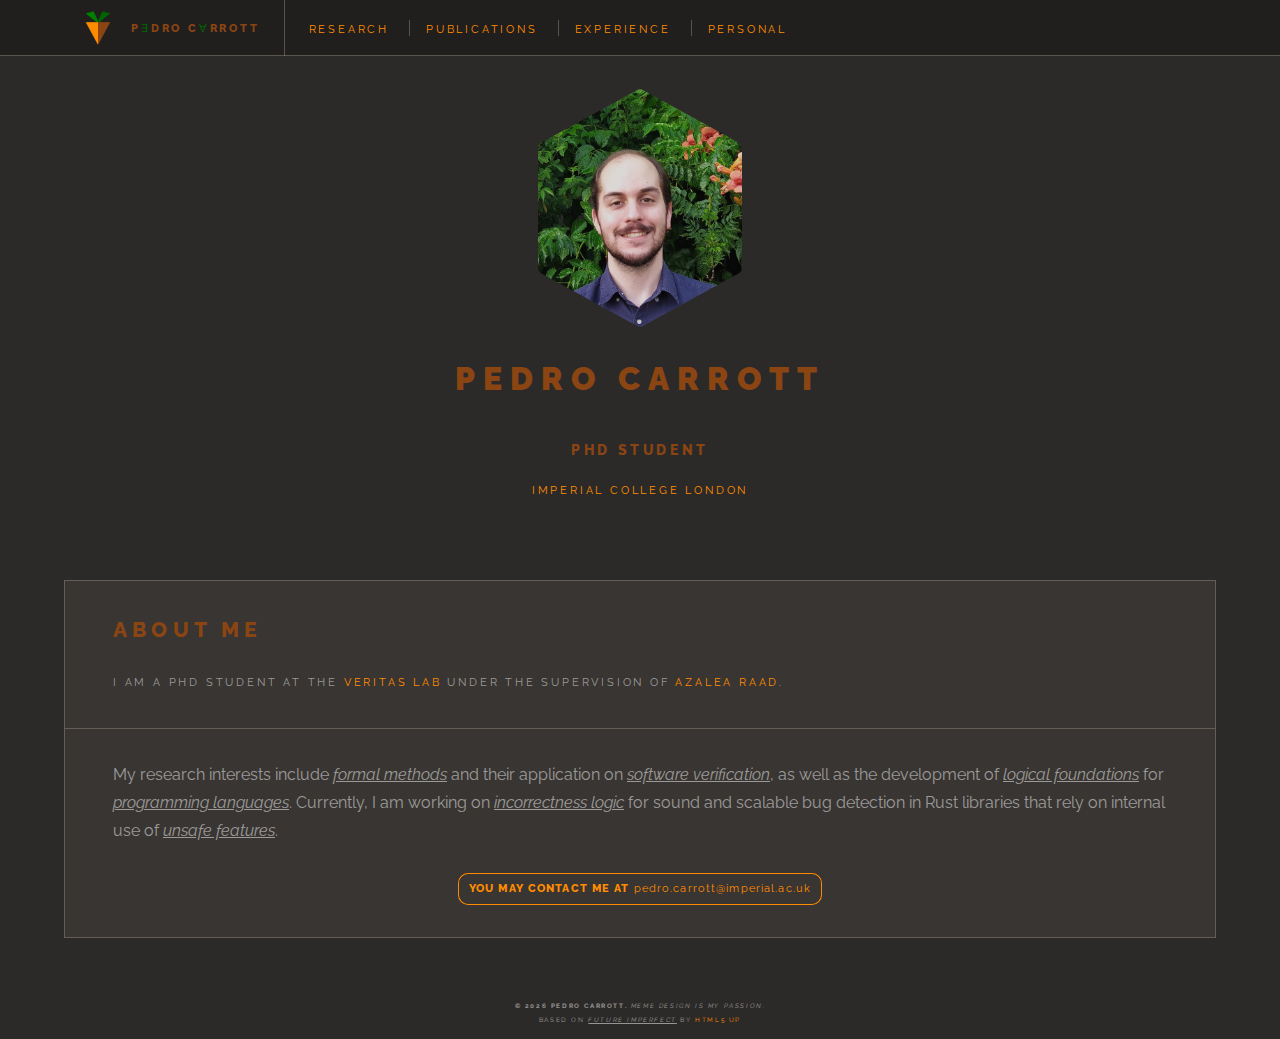
==== commit d4cfb436: "remove tpsa talk from home" ====
--- a/index.html
+++ b/index.html
@@ -51,12 +51,6 @@
 				</p>
 				<br>
 				<p style="text-align: center;">
-					<b>I will give a <a href="/research/carrott2025unsafe">talk</a> at the <a
-							href="https://popl25.sigplan.org/home/tpsa-2025" target="_blank">TPSA workshop</a>,
-						co-located with <popl-2025></popl-2025>!</b>
-				</p>
-				<br>
-				<p style="text-align: center;">
 					<a href="mailto:pedro.carrott@imperial.ac.uk" class="button large">
 						You may contact me at
 						<span
